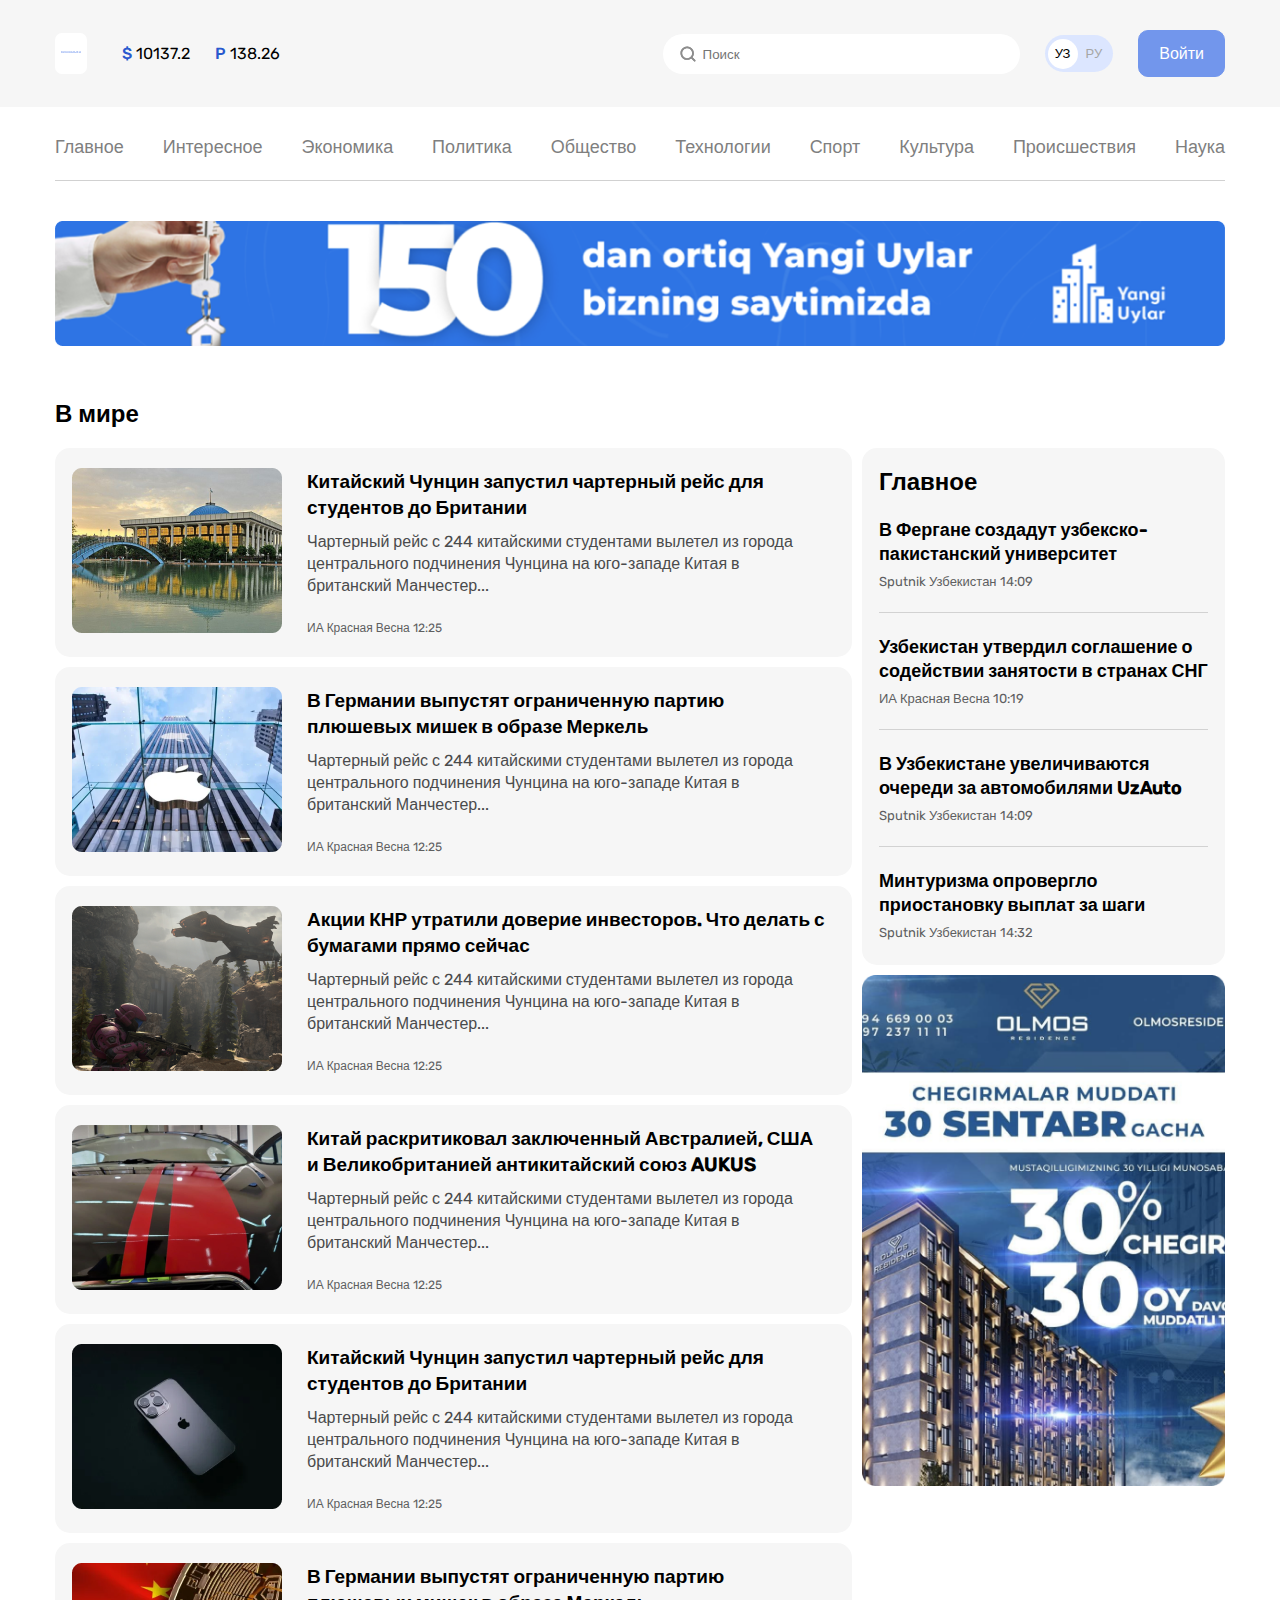
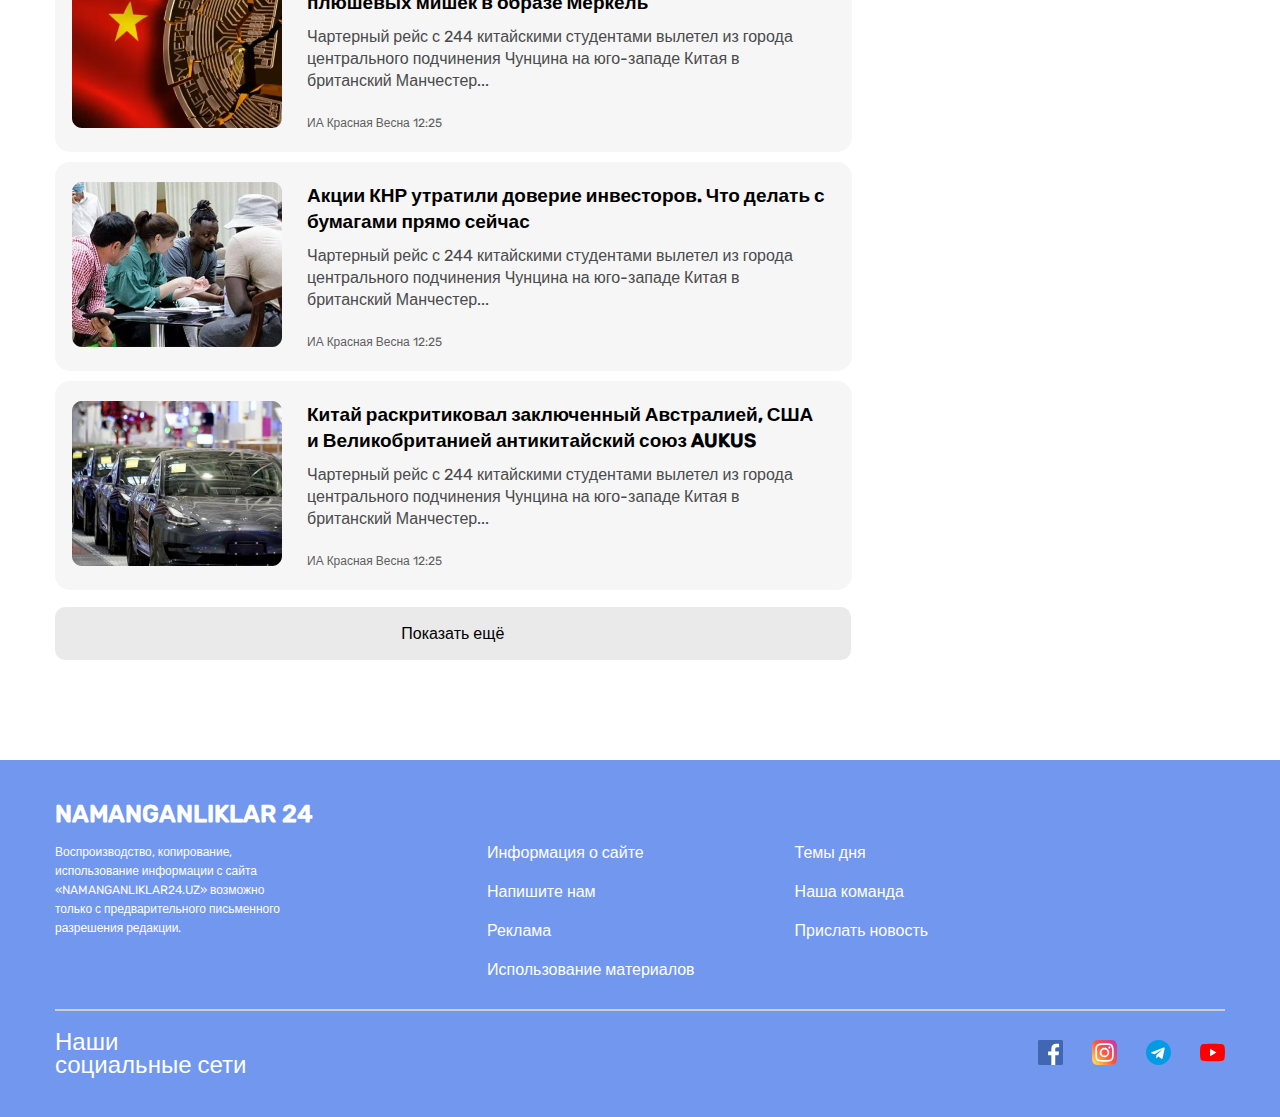
==== about.html @ 7cfaa0d1 "add about page" ====
<!DOCTYPE html>
<html lang="en">
<head>
  <meta charset="UTF-8">
  <meta http-equiv="X-UA-Compatible" content="IE=edge">
  <meta name="viewport" content="width=device-width, initial-scale=1.0">
  <link rel="stylesheet" href="./css/about.css">
  <title>About</title>
</head>
<body>

  <header class="site-header" id="header">
    <div class="header-top">
      <div class="container">
        <div class="inner-header-top">
          <div class="header-right">
            <a href="#"class="header-link">
              <img src="./images/logo.svg"  width="20" height="20" alt="Site logo">
            </a>
            <div class="header-right-money">
              <p><span>$</span> 10137.2</p>
              <p><span>P</span> 138.26</p>
            </div>
          </div>

          <div class="header-left">
            <input type="search" placeholder="Поиск" class="header-input">
            <img src="./images/search.svg" alt="Input search icon">
            <div class="change-language-box">
              <div class="change-language">
                <span>УЗ</span>
                <p>РУ</p>
              </div>
            </div>
            <a href="#footer" class="header-btn">Войти</a>
          </div>
        </div>
      </div>
    </div>
    <div class="container">
      <div class="navbar">
        <ul class="navbar-list">
          <li class="navbar-item"><a href="#link">Главное</a></li>
          <li class="navbar-item"><a href="#link">Интересное</a></li>
          <li class="navbar-item"><a href="#link">Экономика</a></li>
          <li class="navbar-item"><a href="#link">Политика</a></li>
          <li class="navbar-item"><a href="#link">Общество</a></li>
          <li class="navbar-item"><a href="#link">Технологии</a></li>
          <li class="navbar-item"><a href="#link">Спорт</a></li>
          <li class="navbar-item"><a href="#link">Культура</a></li>
          <li class="navbar-item"><a href="#link">Происшествия</a></li>
          <li class="navbar-item"><a href="#link">Наука</a></li>
        </ul>
      </div>
    </div>
  </header>

  <!-- Main -->

  <main class="site-main">
    <div class="container">
      <div class="aside">
        <a href="#link">
          <img src="./images/about-aside.png" width="1170" height="125"  alt="ADS img">
        </a>
      </div>
    </div>

    <!-- News section     -->
    <section class="news-section">
      <div class="container">
        <div class="news">
          <h2 class="news-title">В мире</h2>

          <div class="news-wrapper">
            <ul class="news-content">
              <li class="news-card">
                <div class="news-img">
                  <img src="./images/about1.png" width="210" height="165" alt="The plane is flying in the sky">
                </div>
                <div class="news-card-content">
                  <h3>Китайский Чунцин запустил чартерный рейс для студентов до Британии</h3>
                  <p>Чартерный рейс с 244 китайскими студентами вылетел из города центрального подчинения Чунцина на
                    юго-западе Китая в британский Манчестер...</p>
                  <span>ИА Красная Весна 12:25</span>
                </div>
              </li>
              <li class="news-card">
                <div class="news-img">
                  <img src="./images/about2.png" width="210" height="165" alt="The plane is flying in the sky">
                </div>
                <div class="news-card-content">
                  <h3>В Германии выпустят ограниченную партию плюшевых мишек в образе Меркель</h3>
                  <p>Чартерный рейс с 244 китайскими студентами вылетел из города центрального подчинения Чунцина на
                    юго-западе Китая в британский Манчестер...</p>
                  <span>ИА Красная Весна 12:25</span>
                </div>
              </li>
              <li class="news-card">
                <div class="news-img">
                  <img src="./images/about3.png" width="210" height="165" alt="The plane is flying in the sky">
                </div>
                <div class="news-card-content">
                  <h3>Акции КНР утратили доверие инвесторов. Что делать с бумагами прямо сейчас</h3>
                  <p>Чартерный рейс с 244 китайскими студентами вылетел из города центрального подчинения Чунцина на
                    юго-западе Китая в британский Манчестер...</p>
                  <span>ИА Красная Весна 12:25</span>
                </div>
              </li>
              <li class="news-card">
                <div class="news-img">
                  <img src="./images/about4.png" width="210" height="165" alt="The plane is flying in the sky">
                </div>
                <div class="news-card-content">
                  <h3>Китай раскритиковал заключенный Австралией, США и Великобританией антикитайский союз AUKUS</h3>
                  <p>Чартерный рейс с 244 китайскими студентами вылетел из города центрального подчинения Чунцина на
                    юго-западе Китая в британский Манчестер...</p>
                  <span>ИА Красная Весна 12:25</span>
                </div>
              </li>
              <li class="news-card">
                <div class="news-img">
                  <img src="./images/about5.png" width="210" height="165" alt="The plane is flying in the sky">
                </div>
                <div class="news-card-content">
                  <h3>Китайский Чунцин запустил чартерный рейс для студентов до Британии</h3>
                  <p>Чартерный рейс с 244 китайскими студентами вылетел из города центрального подчинения Чунцина на
                    юго-западе Китая в британский Манчестер...</p>
                  <span>ИА Красная Весна 12:25</span>
                </div>
              </li>
              <li class="news-card">
                <div class="news-img">
                  <img src="./images/about6.png" width="210" height="165" alt="The plane is flying in the sky">
                </div>
                <div class="news-card-content">
                  <h3>В Германии выпустят ограниченную партию плюшевых мишек в образе Меркель</h3>
                  <p>Чартерный рейс с 244 китайскими студентами вылетел из города центрального подчинения Чунцина на
                    юго-западе Китая в британский Манчестер...</p>
                  <span>ИА Красная Весна 12:25</span>
                </div>
              </li>
              <li class="news-card">
                <div class="news-img">
                  <img src="./images/about7.png" width="210" height="165" alt="The plane is flying in the sky">
                </div>
                <div class="news-card-content">
                  <h3>Акции КНР утратили доверие инвесторов. Что делать с бумагами прямо сейчас</h3>
                  <p>Чартерный рейс с 244 китайскими студентами вылетел из города центрального подчинения Чунцина на
                    юго-западе Китая в британский Манчестер...</p>
                  <span>ИА Красная Весна 12:25</span>
                </div>
              </li>
              <li class="news-card">
                <div class="news-img">
                  <img src="./images/about8.png" width="210" height="165" alt="The plane is flying in the sky">
                </div>
                <div class="news-card-content">
                  <h3>Китай раскритиковал заключенный Австралией, США и Великобританией антикитайский союз AUKUS</h3>
                  <p>Чартерный рейс с 244 китайскими студентами вылетел из города центрального подчинения Чунцина на
                    юго-западе Китая в британский Манчестер...</p>
                  <span>ИА Красная Весна 12:25</span>
                </div>
              </li>
            </ul>
            <div class="news-aside">
              <ul class="news_aside-list">
                <li class="news_aside-item">
                  <h2>Главное</h2>
                </li>

                <li class="news_aside-item">
                  <h3 class="aside_list-text">В Фергане создадут узбекско-пакистанский университет</h3>
                  <p class="aside_list-footer">Sputnik Узбекистан 14:09</p>
                </li>

                <li class="news_aside-item">
                  <h3 class="aside_list-text">Узбекистан утвердил соглашение о содействии занятости в странах СНГ</h3>
                  <p class="aside_list-footer">ИА Красная Весна 10:19</p>
                </li>

                <li class="news_aside-item">
                  <h3 class="aside_list-text">В Узбекистане увеличиваются очереди за автомобилями UzAuto</h3>
                  <p class="aside_list-footer">Sputnik Узбекистан 14:09</p>
                </li>

                <li class="news_aside-item">
                  <h3 class="aside_list-text">Минтуризма опровергло приостановку выплат за шаги</h3>
                  <p class="aside_list-footer">Sputnik Узбекистан 14:32</p>
                </li>
              </ul>
              <a href="#link" class="news_aside-img">
                <img src="./images/about-ads.png" width="393" height="553" alt="ADS for home">
              </a>
            </div>
          </div>

          <a href="#" class="news_aside-img-btn">Показать ещё </a>

        </div>
      </div>
    </section>
  </main>

  <!-- Footer -->

  <footer class="site-footer" id="footer">
    <div class="container">
      <div class="footer-inner footer">
        <a href="#header" class="footer__logo-link">
          NAMANGANLIKLAR 24
        </a>
        <div class="footer__content-center center">
          <div class="center__text-wrapper">
            <p>Воспроизводство, копирование, использование информации с сайта «NAMANGANLIKLAR24.UZ» возможно только с
              предварительного письменного разрешения редакции.</p>
          </div>
          <div class="center__list-wrapper">
            <ul class="center__list">
              <li class="center__item"><a href="#header">Информация о сайте</a></li>
              <li class="center__item"><a href="#header">Напишите нам</a></li>
              <li class="center__item"><a href="#header">Реклама</a></li>
              <li class="center__item"><a href="#header">Использование материалов</a></li>
            </ul>
            <ul class="center__list">
              <li class="center__item"><a href="#header">Темы дня</a></li>
              <li class="center__item"><a href="#header">Наша команда</a></li>
              <li class="center__item"><a href="#header">Прислать новость</a></li>
            </ul>
          </div>
        </div>
        <div class="footer__bottom">
          <div class="footer__subtitle-wrapper">
            <h2>Наши <br> социальные сети</h2>
          </div>
          <div class="footer__social-links">
            <a href="#header">
              <img src="./images/free-icon-facebook.svg" width="25" height="25" alt="Facebook icon">
            </a>
            <a href="#header">
              <img src="./images/free-icon-instagram.svg" width="25" height="25" alt="Instagram icon">
            </a>
            <a href="#header">
              <img src="./images/free-icon-telegram.svg" width="25" height="25" alt="Telegram icon">
            </a>
            <a href="#header">
              <img src="./images/free-icon-youtube.svg" width="25" height="25" alt="Youtube icon">
            </a>
          </div>
        </div>
      </div>
    </div>
  </footer>
  
</body>
</html>
---- css/about.css ----
@font-face {
  font-family: 'Rubik';
  font-style: normal;
  font-weight: 400;
  src: local(''),
    url('../fonts/rubik-v20-latin-regular.woff2') format('woff2'),
    /* Chrome 26+, Opera 23+, Firefox 39+ */
    url('../fonts/rubik-v20-latin-regular.woff') format('woff');
  /* Chrome 6+, Firefox 3.6+, IE 9+, Safari 5.1+ */
}

@font-face {
  font-family: 'Rubik';
  font-style: normal;
  font-weight: 500;
  src: local(''),
    url('../fonts/rubik-v20-latin-500.woff2') format('woff2'),
    /* Chrome 26+, Opera 23+, Firefox 39+ */
    url('../fonts/rubik-v20-latin-500.woff') format('woff');
  /* Chrome 6+, Firefox 3.6+, IE 9+, Safari 5.1+ */
}

* {
  margin: 0;
  padding: 0;
  -webkit-box-sizing: border-box;
  box-sizing: border-box;
  list-style: none;
  text-decoration: none;
}

body {
  font-family: 'Rubik', sans-serif;
}

html {
  scroll-behavior: smooth;
}

.container {
  width: 1200px;
  margin: 0 auto;
  padding: 0 15px;
}

/* Header */

.site-header {
  margin-bottom: 40px;
}

.header-top {
  padding: 30px 0;
  background-color: #F6F6F6;
  ;
}

.inner-header-top {
  display: -webkit-box;
  display: -ms-flexbox;
  display: flex;
  -webkit-box-align: center;
  -ms-flex-align: center;
  align-items: center;
}

.header-right {
  display: -webkit-box;
  display: -ms-flexbox;
  display: flex;
  -webkit-box-align: center;
  -ms-flex-align: center;
  align-items: center;
  margin-right: auto;
}

.header-link {
  padding: 9px 6px 8px;
  display: inline-block;
  background: #FFFFFF;
  border-radius: 7px;
  margin-right: 35px;
}

.header-right-money {
  display: -webkit-box;
  display: -ms-flexbox;
  display: flex;
}

.header-right-money p:first-child {
  margin-right: 25px;
}

.header-right-money span {
  font-weight: 500;
  font-size: 16px;
  line-height: 19px;
  color: #2959CE;
}

.header-left {
  display: -webkit-box;
  display: -ms-flexbox;
  display: flex;
  -webkit-box-align: center;
  -ms-flex-align: center;
  align-items: center;
}

.header-left img {
  margin: 0 6px 0 15px;
  position: absolute;
  color: #A6A6A6;
}

.header-input {
  padding: 13px 140px 12px 40px;
  border: none;
  margin-right: 25px;
  background: #FFFFFF;
  border-radius: 60px;
}

.change-language-box {
  margin-right: 25px;
  display: -webkit-box;
  display: -ms-flexbox;
  display: flex;
  background: #DCE6FF;
  border-radius: 39px;
}

.change-language {
  padding: 0px 3px;
  display: -webkit-box;
  display: -ms-flexbox;
  display: flex;
  -webkit-box-align: center;
  -ms-flex-align: center;
  align-items: center;
  font-weight: 400;
  font-size: 13px;
  line-height: 15px;
}

.change-language:hover p {
  background-color: #fff;
  border-radius: 50%;
  cursor: pointer;
  color: black;
}

.change-language-box:hover span {
  background-color: transparent;
  color: #A6A6A6;
}

.change-language-box span {
  width: 30px;
  height: 30px;
  display: -webkit-box;
  display: -ms-flexbox;
  display: flex;
  -webkit-box-align: center;
  -ms-flex-align: center;
  align-items: center;
  -webkit-box-pack: center;
  -ms-flex-pack: center;
  justify-content: center;
  background-color: #fff;
  border-radius: 50%;
  cursor: pointer;
  -webkit-transition: all .3s;
  -o-transition: all .3s;
  transition: all .3s;
}

.change-language-box p {
  margin: 3px 0 3px;
  padding: 8px;
  color: #A6A6A6;
  -webkit-transition: all .3s;
  -o-transition: all .3s;
  transition: all .3s;
}

.header-btn {
  padding: 13px 20px;
  display: inline-block;
  font-weight: 500;
  font-size: 16px;
  line-height: 19px;
  color: #FFFFFF;
  background: #7296EC;
  border-radius: 10px;
  text-decoration: none;
  border: 1px solid #7296EC;
  -webkit-transition: all .3s;
  -o-transition: all .3s;
  transition: all .3s;
}

.header-btn:hover {
  background-color: #fff;
  color: #7296EC;
}

.navbar-list {
  padding: 30px 0 20px;
  display: -webkit-box;
  display: -ms-flexbox;
  display: flex;
  -webkit-box-pack: justify;
  -ms-flex-pack: justify;
  justify-content: space-between;
  border-bottom: 1px solid #D1D1D1;
  list-style: none;
}

.navbar-item a {
  font-weight: 500;
  font-size: 18px;
  line-height: 21px;
  text-align: center;
  color: #7F7F7F;
  text-decoration: none;
}

.navbar-item {
  border-bottom: 2px solid transparent;
  -webkit-transition: all .3s;
  -o-transition: all .3s;
  transition: all .3s;
}

.navbar-item:hover {
  border-bottom: 2px solid black;
}

.aside {
  margin-bottom: 50px;
}

.aside a {
  display: inline-block;
}

.aside img {
  width: 100%;
}

/* Main  */

/* News section */
.news-section {
  margin-bottom: 100px;
}

.news-title {
  margin-bottom: 20px;
  font-weight: 700;
  font-size: 24px;
  line-height: 28px;
  color: #000000;
}

.news-wrapper {
  margin-bottom: 17px;
  display: -webkit-box;
  display: -ms-flexbox;
  display: flex;
  gap: 10px;
}

.news-content {
  display: -webkit-box;
  display: -ms-flexbox;
  display: flex;
  -webkit-box-orient: vertical;
  -webkit-box-direction: normal;
  -ms-flex-direction: column;
  flex-direction: column;
  gap: 10px;
}

.news-card {
  padding: 20px 25px 20px 17px;
  width: 797px;
  display: -webkit-box;
  display: -ms-flexbox;
  display: flex;
  -webkit-box-align: center;
  -ms-flex-align: center;
  align-items: center;
  -webkit-box-pack: justify;
  -ms-flex-pack: justify;
  justify-content: space-between;
  background: #F6F6F6;
  border-radius: 15px;
}

.news-card-content {
  width: 520px;
}

.news-card-content h3 {
  margin-bottom: 10px;
  font-size: 19px;
  line-height: 26px;
  color: #000000;
}

.news-card-content p {
  margin-bottom: 20px;
  font-weight: 400;
  font-size: 16px;
  line-height: 22px;
  color: #4A4B4C;
}

.news-card-content span {
  font-weight: 400;
  font-size: 12px;
  line-height: 14px;
  color: #5E5F61;
}

.news_aside-list {
  margin-bottom: 10px;
  padding: 20px 17px 25px;
  background: #F6F6F6;
  border-radius: 15px;
}

.news_aside-item+.news_aside-item {
  padding: 22px 0 23px;
  border-bottom: 1px solid #D2D2D2;
}

.news_aside-item:last-child {
  padding-bottom: 0;
  border: none;
}

.aside_list-text {
  margin-bottom: 8px;
  font-size: 18px;
  line-height: 24px;
  color: #000000;
}

.aside_list-footer {
  font-weight: 400;
  font-size: 13px;
  line-height: 15px;
  color: #5E5F61;
}

.news_aside-img {
  display: inline-block;
}

.news_aside-img img {
  width: 100%;
  height: 100%;
}

.news .news_aside-img-btn {
  display: inline-block;
  padding: 17px;
  width: 68%;
  border: none;
  text-align: center;
  background: #EAEAEA;
  border-radius: 10px;
  font-family: 'Rubik', sans-serif;
  font-weight: 500;
  font-size: 16px;
  line-height: 19px;
  color: #000000;
}


/* Footer */

.site-footer {
  background: #7297ef;
  padding: 40px 0;
}

.footer__logo-link {
  display: inline-block;
  margin-bottom: 15px;
  font-weight: 700;
  font-size: 24px;
  line-height: 28px;
  color: #fff;
}

.footer__content-center {
  padding-bottom: 30px;
  border-bottom: 2px solid #cecece;
  display: -webkit-box;
  display: -ms-flexbox;
  display: flex;
  -webkit-box-align: start;
  -ms-flex-align: start;
  align-items: flex-start;
}

.center__text-wrapper {
  margin-right: 203px;
  width: 229px;
  font-weight: 400;
  font-size: 12px;
  line-height: 19px;
  color: #FFFFFF;
}

.center__list-wrapper {
  display: -webkit-box;
  display: -ms-flexbox;
  display: flex;
}

.center__list:nth-child(1) {
  margin-right: 100px;
}

.center__list-wrapper p {
  font-weight: 400;
  font-size: 12px;
  line-height: 19px;
  color: #FFFFFF;
}

.center__list {
  font-weight: 500;
  font-size: 16px;
  line-height: 19px;
}

.center__item a {
  color: #FFFFFF;
}

.center__item+.center__item {
  margin-top: 20px;
}

.footer__bottom {
  padding-top: 20px;
  display: -webkit-box;
  display: -ms-flexbox;
  display: flex;
  -webkit-box-align: center;
  -ms-flex-align: center;
  align-items: center;
  -webkit-box-pack: justify;
  -ms-flex-pack: justify;
  justify-content: space-between;
}

.footer__subtitle-wrapper h2 {
  font-weight: 500;
  font-style: 18px;
  line-height: 23px;
  color: #FFFFFF;
}

.footer__social-links a {
  display: inline-block;
}

a+a {
  margin-left: 25px;
}
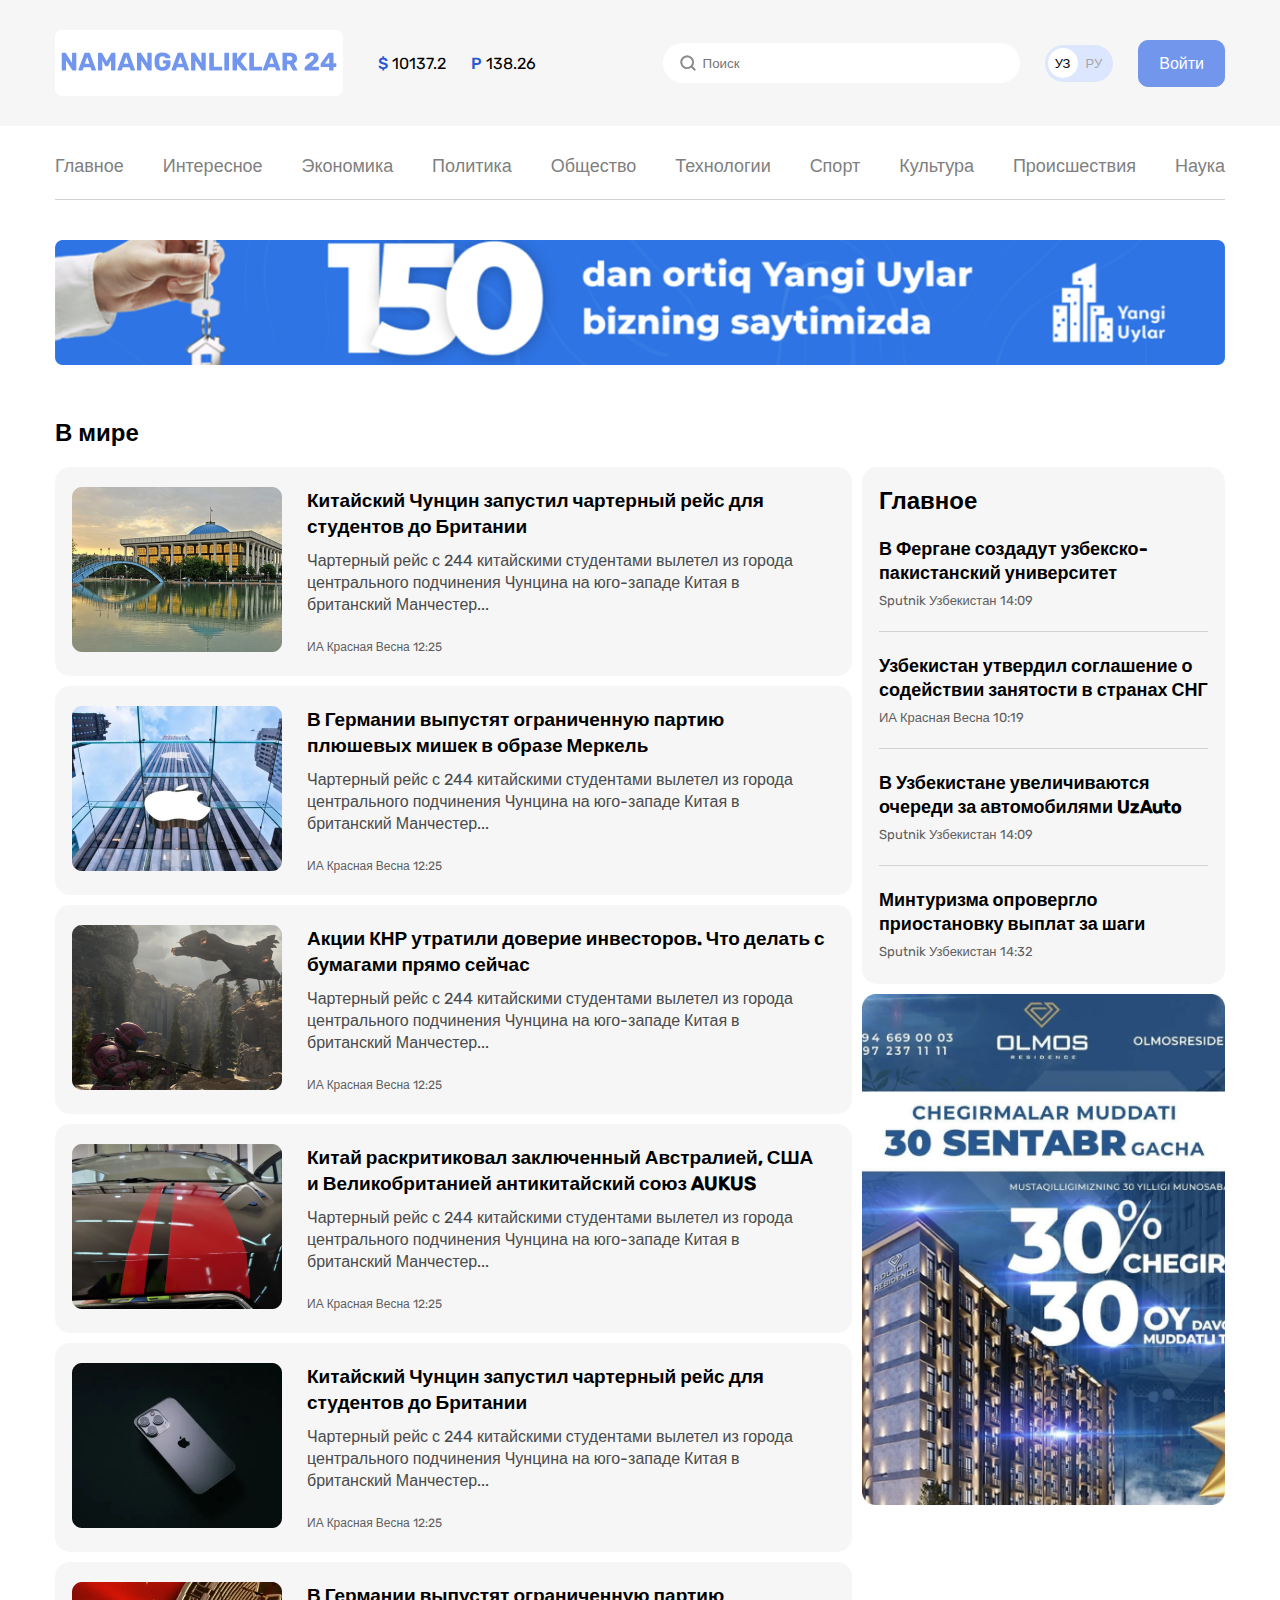
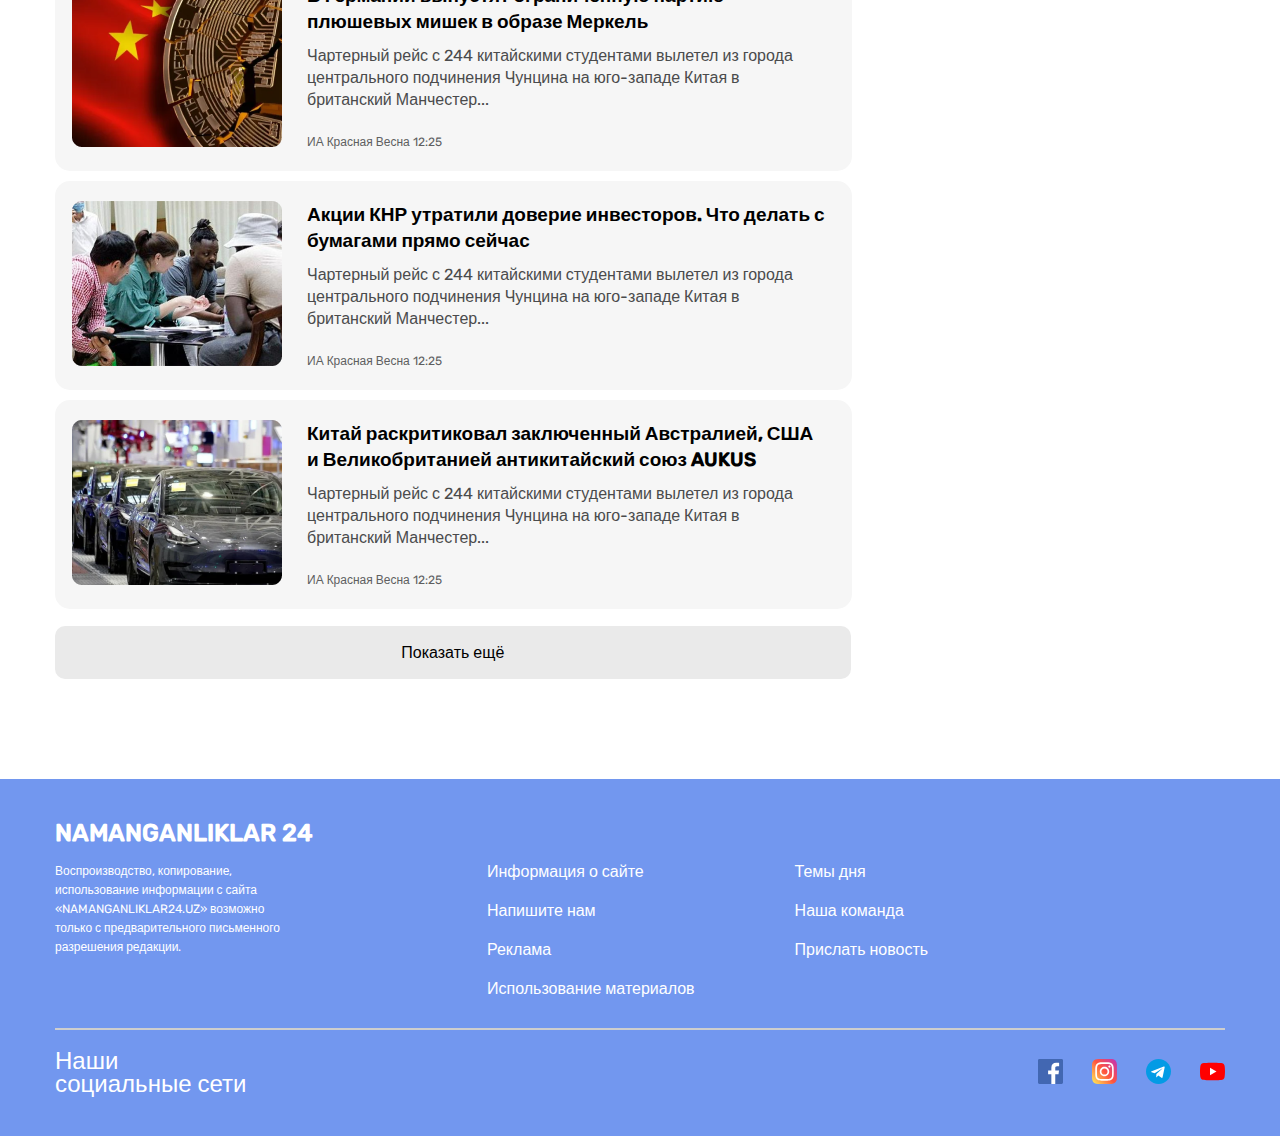
==== commit a16d5f7f: "add contact page and update some files" ====
--- a/about.html
+++ b/about.html
@@ -1,256 +1,395 @@
 <!DOCTYPE html>
 <html lang="en">
-<head>
-  <meta charset="UTF-8">
-  <meta http-equiv="X-UA-Compatible" content="IE=edge">
-  <meta name="viewport" content="width=device-width, initial-scale=1.0">
-  <link rel="stylesheet" href="./css/about.css">
-  <title>About</title>
-</head>
-<body>
-
-  <header class="site-header" id="header">
-    <div class="header-top">
-      <div class="container">
-        <div class="inner-header-top">
-          <div class="header-right">
-            <a href="#"class="header-link">
-              <img src="./images/logo.svg"  width="20" height="20" alt="Site logo">
-            </a>
-            <div class="header-right-money">
-              <p><span>$</span> 10137.2</p>
-              <p><span>P</span> 138.26</p>
-            </div>
-          </div>
-
-          <div class="header-left">
-            <input type="search" placeholder="Поиск" class="header-input">
-            <img src="./images/search.svg" alt="Input search icon">
-            <div class="change-language-box">
-              <div class="change-language">
-                <span>УЗ</span>
-                <p>РУ</p>
-              </div>
-            </div>
-            <a href="#footer" class="header-btn">Войти</a>
-          </div>
-        </div>
-      </div>
-    </div>
-    <div class="container">
-      <div class="navbar">
-        <ul class="navbar-list">
-          <li class="navbar-item"><a href="#link">Главное</a></li>
-          <li class="navbar-item"><a href="#link">Интересное</a></li>
-          <li class="navbar-item"><a href="#link">Экономика</a></li>
-          <li class="navbar-item"><a href="#link">Политика</a></li>
-          <li class="navbar-item"><a href="#link">Общество</a></li>
-          <li class="navbar-item"><a href="#link">Технологии</a></li>
-          <li class="navbar-item"><a href="#link">Спорт</a></li>
-          <li class="navbar-item"><a href="#link">Культура</a></li>
-          <li class="navbar-item"><a href="#link">Происшествия</a></li>
-          <li class="navbar-item"><a href="#link">Наука</a></li>
-        </ul>
-      </div>
-    </div>
-  </header>
-
-  <!-- Main -->
-
-  <main class="site-main">
-    <div class="container">
-      <div class="aside">
-        <a href="#link">
-          <img src="./images/about-aside.png" width="1170" height="125"  alt="ADS img">
-        </a>
-      </div>
-    </div>
-
-    <!-- News section     -->
-    <section class="news-section">
-      <div class="container">
-        <div class="news">
-          <h2 class="news-title">В мире</h2>
-
-          <div class="news-wrapper">
-            <ul class="news-content">
-              <li class="news-card">
-                <div class="news-img">
-                  <img src="./images/about1.png" width="210" height="165" alt="The plane is flying in the sky">
-                </div>
-                <div class="news-card-content">
-                  <h3>Китайский Чунцин запустил чартерный рейс для студентов до Британии</h3>
-                  <p>Чартерный рейс с 244 китайскими студентами вылетел из города центрального подчинения Чунцина на
-                    юго-западе Китая в британский Манчестер...</p>
-                  <span>ИА Красная Весна 12:25</span>
-                </div>
-              </li>
-              <li class="news-card">
-                <div class="news-img">
-                  <img src="./images/about2.png" width="210" height="165" alt="The plane is flying in the sky">
-                </div>
-                <div class="news-card-content">
-                  <h3>В Германии выпустят ограниченную партию плюшевых мишек в образе Меркель</h3>
-                  <p>Чартерный рейс с 244 китайскими студентами вылетел из города центрального подчинения Чунцина на
-                    юго-западе Китая в британский Манчестер...</p>
-                  <span>ИА Красная Весна 12:25</span>
-                </div>
-              </li>
-              <li class="news-card">
-                <div class="news-img">
-                  <img src="./images/about3.png" width="210" height="165" alt="The plane is flying in the sky">
-                </div>
-                <div class="news-card-content">
-                  <h3>Акции КНР утратили доверие инвесторов. Что делать с бумагами прямо сейчас</h3>
-                  <p>Чартерный рейс с 244 китайскими студентами вылетел из города центрального подчинения Чунцина на
-                    юго-западе Китая в британский Манчестер...</p>
-                  <span>ИА Красная Весна 12:25</span>
-                </div>
-              </li>
-              <li class="news-card">
-                <div class="news-img">
-                  <img src="./images/about4.png" width="210" height="165" alt="The plane is flying in the sky">
-                </div>
-                <div class="news-card-content">
-                  <h3>Китай раскритиковал заключенный Австралией, США и Великобританией антикитайский союз AUKUS</h3>
-                  <p>Чартерный рейс с 244 китайскими студентами вылетел из города центрального подчинения Чунцина на
-                    юго-западе Китая в британский Манчестер...</p>
-                  <span>ИА Красная Весна 12:25</span>
-                </div>
-              </li>
-              <li class="news-card">
-                <div class="news-img">
-                  <img src="./images/about5.png" width="210" height="165" alt="The plane is flying in the sky">
-                </div>
-                <div class="news-card-content">
-                  <h3>Китайский Чунцин запустил чартерный рейс для студентов до Британии</h3>
-                  <p>Чартерный рейс с 244 китайскими студентами вылетел из города центрального подчинения Чунцина на
-                    юго-западе Китая в британский Манчестер...</p>
-                  <span>ИА Красная Весна 12:25</span>
-                </div>
-              </li>
-              <li class="news-card">
-                <div class="news-img">
-                  <img src="./images/about6.png" width="210" height="165" alt="The plane is flying in the sky">
-                </div>
-                <div class="news-card-content">
-                  <h3>В Германии выпустят ограниченную партию плюшевых мишек в образе Меркель</h3>
-                  <p>Чартерный рейс с 244 китайскими студентами вылетел из города центрального подчинения Чунцина на
-                    юго-западе Китая в британский Манчестер...</p>
-                  <span>ИА Красная Весна 12:25</span>
-                </div>
-              </li>
-              <li class="news-card">
-                <div class="news-img">
-                  <img src="./images/about7.png" width="210" height="165" alt="The plane is flying in the sky">
-                </div>
-                <div class="news-card-content">
-                  <h3>Акции КНР утратили доверие инвесторов. Что делать с бумагами прямо сейчас</h3>
-                  <p>Чартерный рейс с 244 китайскими студентами вылетел из города центрального подчинения Чунцина на
-                    юго-западе Китая в британский Манчестер...</p>
-                  <span>ИА Красная Весна 12:25</span>
-                </div>
-              </li>
-              <li class="news-card">
-                <div class="news-img">
-                  <img src="./images/about8.png" width="210" height="165" alt="The plane is flying in the sky">
-                </div>
-                <div class="news-card-content">
-                  <h3>Китай раскритиковал заключенный Австралией, США и Великобританией антикитайский союз AUKUS</h3>
-                  <p>Чартерный рейс с 244 китайскими студентами вылетел из города центрального подчинения Чунцина на
-                    юго-западе Китая в британский Манчестер...</p>
-                  <span>ИА Красная Весна 12:25</span>
-                </div>
-              </li>
-            </ul>
-            <div class="news-aside">
-              <ul class="news_aside-list">
-                <li class="news_aside-item">
-                  <h2>Главное</h2>
-                </li>
-
-                <li class="news_aside-item">
-                  <h3 class="aside_list-text">В Фергане создадут узбекско-пакистанский университет</h3>
-                  <p class="aside_list-footer">Sputnik Узбекистан 14:09</p>
-                </li>
-
-                <li class="news_aside-item">
-                  <h3 class="aside_list-text">Узбекистан утвердил соглашение о содействии занятости в странах СНГ</h3>
-                  <p class="aside_list-footer">ИА Красная Весна 10:19</p>
-                </li>
-
-                <li class="news_aside-item">
-                  <h3 class="aside_list-text">В Узбекистане увеличиваются очереди за автомобилями UzAuto</h3>
-                  <p class="aside_list-footer">Sputnik Узбекистан 14:09</p>
-                </li>
-
-                <li class="news_aside-item">
-                  <h3 class="aside_list-text">Минтуризма опровергло приостановку выплат за шаги</h3>
-                  <p class="aside_list-footer">Sputnik Узбекистан 14:32</p>
-                </li>
-              </ul>
-              <a href="#link" class="news_aside-img">
-                <img src="./images/about-ads.png" width="393" height="553" alt="ADS for home">
-              </a>
-            </div>
-          </div>
-
-          <a href="#" class="news_aside-img-btn">Показать ещё </a>
-
-        </div>
-      </div>
-    </section>
-  </main>
-
-  <!-- Footer -->
-
-  <footer class="site-footer" id="footer">
-    <div class="container">
-      <div class="footer-inner footer">
-        <a href="#header" class="footer__logo-link">
-          NAMANGANLIKLAR 24
-        </a>
-        <div class="footer__content-center center">
-          <div class="center__text-wrapper">
-            <p>Воспроизводство, копирование, использование информации с сайта «NAMANGANLIKLAR24.UZ» возможно только с
-              предварительного письменного разрешения редакции.</p>
-          </div>
-          <div class="center__list-wrapper">
-            <ul class="center__list">
-              <li class="center__item"><a href="#header">Информация о сайте</a></li>
-              <li class="center__item"><a href="#header">Напишите нам</a></li>
-              <li class="center__item"><a href="#header">Реклама</a></li>
-              <li class="center__item"><a href="#header">Использование материалов</a></li>
-            </ul>
-            <ul class="center__list">
-              <li class="center__item"><a href="#header">Темы дня</a></li>
-              <li class="center__item"><a href="#header">Наша команда</a></li>
-              <li class="center__item"><a href="#header">Прислать новость</a></li>
-            </ul>
-          </div>
-        </div>
-        <div class="footer__bottom">
-          <div class="footer__subtitle-wrapper">
-            <h2>Наши <br> социальные сети</h2>
-          </div>
-          <div class="footer__social-links">
-            <a href="#header">
-              <img src="./images/free-icon-facebook.svg" width="25" height="25" alt="Facebook icon">
-            </a>
-            <a href="#header">
-              <img src="./images/free-icon-instagram.svg" width="25" height="25" alt="Instagram icon">
-            </a>
-            <a href="#header">
-              <img src="./images/free-icon-telegram.svg" width="25" height="25" alt="Telegram icon">
-            </a>
-            <a href="#header">
-              <img src="./images/free-icon-youtube.svg" width="25" height="25" alt="Youtube icon">
-            </a>
-          </div>
-        </div>
-      </div>
-    </div>
-  </footer>
-  
-</body>
-</html>+	<head>
+		<meta charset="UTF-8" />
+		<meta http-equiv="X-UA-Compatible" content="IE=edge" />
+		<meta name="viewport" content="width=device-width, initial-scale=1.0" />
+		<link rel="stylesheet" href="./css/about.css" />
+		<title>About</title>
+	</head>
+	<body>
+		<header class="site-header" id="header">
+			<div class="header-top">
+				<div class="container">
+					<div class="inner-header-top">
+						<div class="header-right">
+							<a href="./index.html" class="header-link">
+								<img
+									src="./images/logo.svg"
+									width="276"
+									height="45"
+									alt="Site logo"
+								/>
+							</a>
+							<div class="header-right-money">
+								<p><span>$</span> 10137.2</p>
+								<p><span>P</span> 138.26</p>
+							</div>
+						</div>
+
+						<div class="header-left">
+							<input type="search" placeholder="Поиск" class="header-input" />
+							<img src="./images/search.svg" alt="Input search icon" />
+							<div class="change-language-box">
+								<div class="change-language">
+									<span>УЗ</span>
+									<p>РУ</p>
+								</div>
+							</div>
+							<a href="./contact.html" class="header-btn">Войти</a>
+						</div>
+					</div>
+				</div>
+			</div>
+			<div class="container">
+				<div class="navbar">
+					<ul class="navbar-list">
+						<li class="navbar-item"><a href="./index.html">Главное</a></li>
+						<li class="navbar-item"><a href="./about.html">Интересное</a></li>
+						<li class="navbar-item"><a href="#link">Экономика</a></li>
+						<li class="navbar-item"><a href="#link">Политика</a></li>
+						<li class="navbar-item"><a href="#link">Общество</a></li>
+						<li class="navbar-item"><a href="#link">Технологии</a></li>
+						<li class="navbar-item"><a href="#link">Спорт</a></li>
+						<li class="navbar-item"><a href="#link">Культура</a></li>
+						<li class="navbar-item"><a href="#link">Происшествия</a></li>
+						<li class="navbar-item"><a href="#link">Наука</a></li>
+					</ul>
+				</div>
+			</div>
+		</header>
+
+		<!-- Main -->
+
+		<main class="site-main">
+			<div class="container">
+				<div class="aside">
+					<a href="#link">
+						<img
+							src="./images/about-aside.png"
+							width="1170"
+							height="125"
+							alt="ADS img"
+						/>
+					</a>
+				</div>
+			</div>
+
+			<!-- News section     -->
+			<section class="news-section">
+				<div class="container">
+					<div class="news">
+						<h2 class="news-title">В мире</h2>
+
+						<div class="news-wrapper">
+							<ul class="news-content">
+								<li class="news-card">
+									<div class="news-img">
+										<img
+											src="./images/about1.png"
+											width="210"
+											height="165"
+											alt="The plane is flying in the sky"
+										/>
+									</div>
+									<div class="news-card-content">
+										<h3>
+											Китайский Чунцин запустил чартерный рейс для студентов до
+											Британии
+										</h3>
+										<p>
+											Чартерный рейс с 244 китайскими студентами вылетел из
+											города центрального подчинения Чунцина на юго-западе Китая
+											в британский Манчестер...
+										</p>
+										<span>ИА Красная Весна 12:25</span>
+									</div>
+								</li>
+								<li class="news-card">
+									<div class="news-img">
+										<img
+											src="./images/about2.png"
+											width="210"
+											height="165"
+											alt="The plane is flying in the sky"
+										/>
+									</div>
+									<div class="news-card-content">
+										<h3>
+											В Германии выпустят ограниченную партию плюшевых мишек в
+											образе Меркель
+										</h3>
+										<p>
+											Чартерный рейс с 244 китайскими студентами вылетел из
+											города центрального подчинения Чунцина на юго-западе Китая
+											в британский Манчестер...
+										</p>
+										<span>ИА Красная Весна 12:25</span>
+									</div>
+								</li>
+								<li class="news-card">
+									<div class="news-img">
+										<img
+											src="./images/about3.png"
+											width="210"
+											height="165"
+											alt="The plane is flying in the sky"
+										/>
+									</div>
+									<div class="news-card-content">
+										<h3>
+											Акции КНР утратили доверие инвесторов. Что делать с
+											бумагами прямо сейчас
+										</h3>
+										<p>
+											Чартерный рейс с 244 китайскими студентами вылетел из
+											города центрального подчинения Чунцина на юго-западе Китая
+											в британский Манчестер...
+										</p>
+										<span>ИА Красная Весна 12:25</span>
+									</div>
+								</li>
+								<li class="news-card">
+									<div class="news-img">
+										<img
+											src="./images/about4.png"
+											width="210"
+											height="165"
+											alt="The plane is flying in the sky"
+										/>
+									</div>
+									<div class="news-card-content">
+										<h3>
+											Китай раскритиковал заключенный Австралией, США и
+											Великобританией антикитайский союз AUKUS
+										</h3>
+										<p>
+											Чартерный рейс с 244 китайскими студентами вылетел из
+											города центрального подчинения Чунцина на юго-западе Китая
+											в британский Манчестер...
+										</p>
+										<span>ИА Красная Весна 12:25</span>
+									</div>
+								</li>
+								<li class="news-card">
+									<div class="news-img">
+										<img
+											src="./images/about5.png"
+											width="210"
+											height="165"
+											alt="The plane is flying in the sky"
+										/>
+									</div>
+									<div class="news-card-content">
+										<h3>
+											Китайский Чунцин запустил чартерный рейс для студентов до
+											Британии
+										</h3>
+										<p>
+											Чартерный рейс с 244 китайскими студентами вылетел из
+											города центрального подчинения Чунцина на юго-западе Китая
+											в британский Манчестер...
+										</p>
+										<span>ИА Красная Весна 12:25</span>
+									</div>
+								</li>
+								<li class="news-card">
+									<div class="news-img">
+										<img
+											src="./images/about6.png"
+											width="210"
+											height="165"
+											alt="The plane is flying in the sky"
+										/>
+									</div>
+									<div class="news-card-content">
+										<h3>
+											В Германии выпустят ограниченную партию плюшевых мишек в
+											образе Меркель
+										</h3>
+										<p>
+											Чартерный рейс с 244 китайскими студентами вылетел из
+											города центрального подчинения Чунцина на юго-западе Китая
+											в британский Манчестер...
+										</p>
+										<span>ИА Красная Весна 12:25</span>
+									</div>
+								</li>
+								<li class="news-card">
+									<div class="news-img">
+										<img
+											src="./images/about7.png"
+											width="210"
+											height="165"
+											alt="The plane is flying in the sky"
+										/>
+									</div>
+									<div class="news-card-content">
+										<h3>
+											Акции КНР утратили доверие инвесторов. Что делать с
+											бумагами прямо сейчас
+										</h3>
+										<p>
+											Чартерный рейс с 244 китайскими студентами вылетел из
+											города центрального подчинения Чунцина на юго-западе Китая
+											в британский Манчестер...
+										</p>
+										<span>ИА Красная Весна 12:25</span>
+									</div>
+								</li>
+								<li class="news-card">
+									<div class="news-img">
+										<img
+											src="./images/about8.png"
+											width="210"
+											height="165"
+											alt="The plane is flying in the sky"
+										/>
+									</div>
+									<div class="news-card-content">
+										<h3>
+											Китай раскритиковал заключенный Австралией, США и
+											Великобританией антикитайский союз AUKUS
+										</h3>
+										<p>
+											Чартерный рейс с 244 китайскими студентами вылетел из
+											города центрального подчинения Чунцина на юго-западе Китая
+											в британский Манчестер...
+										</p>
+										<span>ИА Красная Весна 12:25</span>
+									</div>
+								</li>
+							</ul>
+							<div class="news-aside">
+								<ul class="news_aside-list">
+									<li class="news_aside-item">
+										<h2>Главное</h2>
+									</li>
+
+									<li class="news_aside-item">
+										<h3 class="aside_list-text">
+											В Фергане создадут узбекско-пакистанский университет
+										</h3>
+										<p class="aside_list-footer">Sputnik Узбекистан 14:09</p>
+									</li>
+
+									<li class="news_aside-item">
+										<h3 class="aside_list-text">
+											Узбекистан утвердил соглашение о содействии занятости в
+											странах СНГ
+										</h3>
+										<p class="aside_list-footer">ИА Красная Весна 10:19</p>
+									</li>
+
+									<li class="news_aside-item">
+										<h3 class="aside_list-text">
+											В Узбекистане увеличиваются очереди за автомобилями UzAuto
+										</h3>
+										<p class="aside_list-footer">Sputnik Узбекистан 14:09</p>
+									</li>
+
+									<li class="news_aside-item">
+										<h3 class="aside_list-text">
+											Минтуризма опровергло приостановку выплат за шаги
+										</h3>
+										<p class="aside_list-footer">Sputnik Узбекистан 14:32</p>
+									</li>
+								</ul>
+								<a href="#link" class="news_aside-img">
+									<img
+										src="./images/about-ads.png"
+										width="393"
+										height="553"
+										alt="ADS for home"
+									/>
+								</a>
+							</div>
+						</div>
+
+						<a href="#" class="news_aside-img-btn">Показать ещё </a>
+					</div>
+				</div>
+			</section>
+		</main>
+
+		<!-- Footer -->
+
+		<footer class="site-footer" id="footer">
+			<div class="container">
+				<div class="footer-inner footer">
+					<a href="#header" class="footer__logo-link"> NAMANGANLIKLAR 24 </a>
+					<div class="footer__content-center center">
+						<div class="center__text-wrapper">
+							<p>
+								Воспроизводство, копирование, использование информации с сайта
+								«NAMANGANLIKLAR24.UZ» возможно только с предварительного
+								письменного разрешения редакции.
+							</p>
+						</div>
+						<div class="center__list-wrapper">
+							<ul class="center__list">
+								<li class="center__item">
+									<a href="#header">Информация о сайте</a>
+								</li>
+								<li class="center__item"><a href="#header">Напишите нам</a></li>
+								<li class="center__item"><a href="#header">Реклама</a></li>
+								<li class="center__item">
+									<a href="#header">Использование материалов</a>
+								</li>
+							</ul>
+							<ul class="center__list">
+								<li class="center__item"><a href="#header">Темы дня</a></li>
+								<li class="center__item"><a href="#header">Наша команда</a></li>
+								<li class="center__item">
+									<a href="#header">Прислать новость</a>
+								</li>
+							</ul>
+						</div>
+					</div>
+					<div class="footer__bottom">
+						<div class="footer__subtitle-wrapper">
+							<h2>
+								Наши <br />
+								социальные сети
+							</h2>
+						</div>
+						<div class="footer__social-links">
+							<a href="#header">
+								<img
+									src="./images/free-icon-facebook.svg"
+									width="25"
+									height="25"
+									alt="Facebook icon"
+								/>
+							</a>
+							<a href="#header">
+								<img
+									src="./images/free-icon-instagram.svg"
+									width="25"
+									height="25"
+									alt="Instagram icon"
+								/>
+							</a>
+							<a href="#header">
+								<img
+									src="./images/free-icon-telegram.svg"
+									width="25"
+									height="25"
+									alt="Telegram icon"
+								/>
+							</a>
+							<a href="#header">
+								<img
+									src="./images/free-icon-youtube.svg"
+									width="25"
+									height="25"
+									alt="Youtube icon"
+								/>
+							</a>
+						</div>
+					</div>
+				</div>
+			</div>
+		</footer>
+	</body>
+</html>
--- a/css/about.css
+++ b/css/about.css
@@ -52,7 +52,6 @@
 .header-top {
   padding: 30px 0;
   background-color: #F6F6F6;
-  ;
 }
 
 .inner-header-top {
